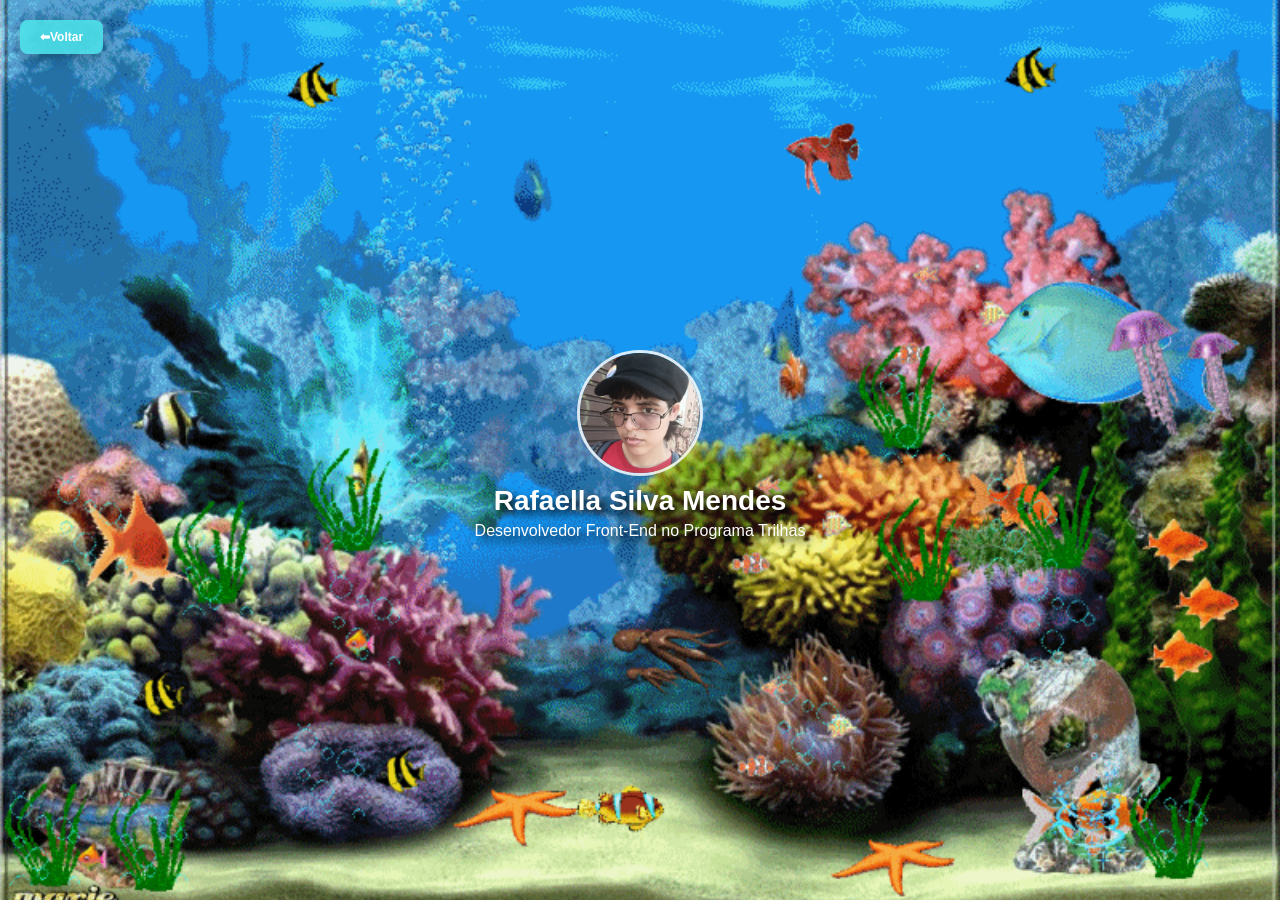
==== certificados.html @ c9cec10f "commit 2" ====
<!DOCTYPE html>
<html lang="pt-BR">
<head>
    <meta charset="UTF-8">
    <meta name="viewport" content="width=device-width, initial-scale=1.0">
    <title>Meu Projetos</title>
    <link rel="stylesheet" href="style.css">
</head>
<body>
    <div class="container">
        <div class="conteudo">
        <img src="foto.jpg" alt="Minha Foto" class="foto-perfil">

        <h2>Rafaella Silva Mendes</h2>
        <p>Desenvolvedor Front-End no Programa Trilhas</p>
        </div>

        <a href="index.html" class="botao-voltar">⬅Voltar</a>
</body>

</html>
---- style.css ----
body {
    margin: 0;
    padding: 0;
    display: flex;
    justify-content: center;
    align-items: center;
    min-height: 100vh;
    background-image: url('aquafish.gif');
    background-size: cover;
    background-position: center;
    background-attachment: fixed;
    font-family: 'Segoe UI', Tahoma, Geneva, Verdana, sans-serif;
}

.container {
    text-align: center;
    max-width: 350px;
    width: 100%;
    padding: 20px;
}

.conteudo {
    text-align: center; 
    color: #ffffff;
    font-family: sans-serif;
    padding-top: 20px;
    text-shadow: 5px 5px 10px rgb(0, 0, 0);
}

.foto-perfil {
    width: 120px;          
    height: 120px;         
    border-radius: 50%;    
    object-fit: cover;
    border: 3px solid #ffffffd1;
 
    margin-bottom: 5px; 
    
}

.conteudo h2 {
    margin: 0px 0px 0px 0px; 
    font-size: 28px;
}

.conteudo p {
    margin: 5px 0px 30px 0px;
}

.botoes-grupo {
    display: flex;
    flex-direction: column;
    gap: 16px; 
}

.botao {
    display: block;
    padding: 14px 20px;
    background-color: #4de0e8e3;
    color: rgb(252, 252, 252);
    text-decoration: none;
    border-radius: 20px;
    font-weight: 600;
    font-size: 16px;
    letter-spacing: 0.5px;
    box-shadow: 3px 3px 19px rgb(24, 24, 25);
    
    transition: background-color 0.3s ease, transform 0.2s cubic-bezier(0.175, 0.885, 0.32, 1.275);
}

.botao:hover {
    background-color: #3197e0ef;
    transform: scale(1.05);
    box-shadow: 0 6px 12px rgba(55, 0, 179, 0.3);
}

.botao-voltar {
    position: fixed;       
    top: 20px;          
    left: 20px;            

    background-color: #4de0e8e3;; 
    color: white;            
    
    padding: 10px 20px;    
    font-family: sans-serif;
    font-size: 12px;
    font-weight: bold;
    text-decoration: none; 
    border-radius: 8px;       
    border: none;
    box-shadow: 0 4px 15px rgba(0,0,0,0.3);
    
    transition: transform 0.3s ease, background-color 0.3s ease, color 0.3s ease; 
    z-index: 1000;         
}

.botao-voltar:hover {
    background-color: #3197e0ef;
    color: #ffffff;          
    
    transform: scale(1.1);     
}
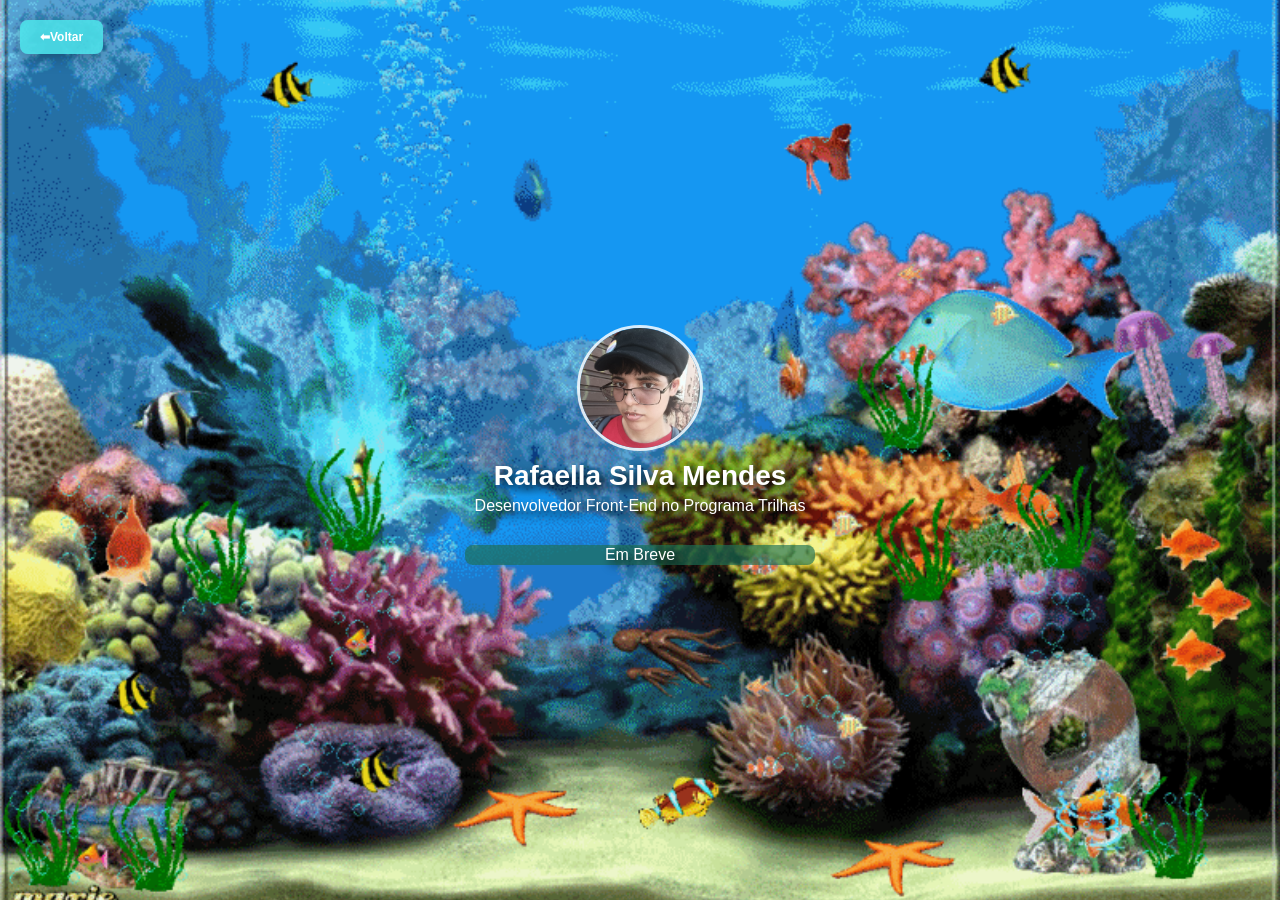
==== commit f6695e07: "commit projetos" ====
--- a/certificados.html
+++ b/certificados.html
@@ -13,6 +13,8 @@
 
         <h2>Rafaella Silva Mendes</h2>
         <p>Desenvolvedor Front-End no Programa Trilhas</p>
+        <p class="marca-texto"><span>Em Breve</span></p>
+        
         </div>
 
         <a href="index.html" class="botao-voltar">⬅Voltar</a>
--- a/style.css
+++ b/style.css
@@ -101,3 +101,69 @@
     
     transform: scale(1.1);     
 }
+
+/* ------------------------- Descricao do sobre ------------------------- */
+
+.marca-texto {
+    background-color: rgba(30, 112, 85, 0.664);
+    color: #ffffff;
+    padding: 1px 8px;
+    border-radius: 8px;
+
+    box-decoration-break: clone;
+    -webkit-box-decoration-break: clone;
+}
+
+/* ------------------------- Projetos ------------------------- */  
+
+.grade-projetos {
+    display: grid;
+    grid-template-columns: 1fr 1fr; 
+    gap: 40px; 
+    max-width: 1000px;
+    margin: 40px auto; 
+    padding: 0 20px;
+}
+
+.container-imagem {
+    width: 120%;
+    aspect-ratio: 16 / 9; 
+    height: auto;
+    border-radius: 12px;
+    overflow: hidden; 
+    box-shadow: 0 8px 20px rgba(0, 0, 0, 0.5);
+    margin-bottom: 12px;
+}
+
+.cartao-projeto {
+    text-decoration: none;
+    color: white;
+    font-family: sans-serif;
+    text-align: center;
+    display: block;
+}
+
+.container-imagem img {
+    width: 100%;
+    height: 100%;
+    object-fit: cover; 
+    transition: transform 0.3s ease; 
+}
+
+.cartao-projeto:hover .container-imagem img {
+    transform: scale(1.08); 
+}
+
+.cartao-projeto:hover h3 {
+    color: #3498db; 
+    transition: color 0.3s ease;
+}
+
+.cartao-projeto h3 {
+    margin: 0;
+    font-size: 18px;
+    font-weight: 600;
+    text-shadow: 1px 1px 4px rgba(0, 0, 0, 0.8);
+}
+
+
